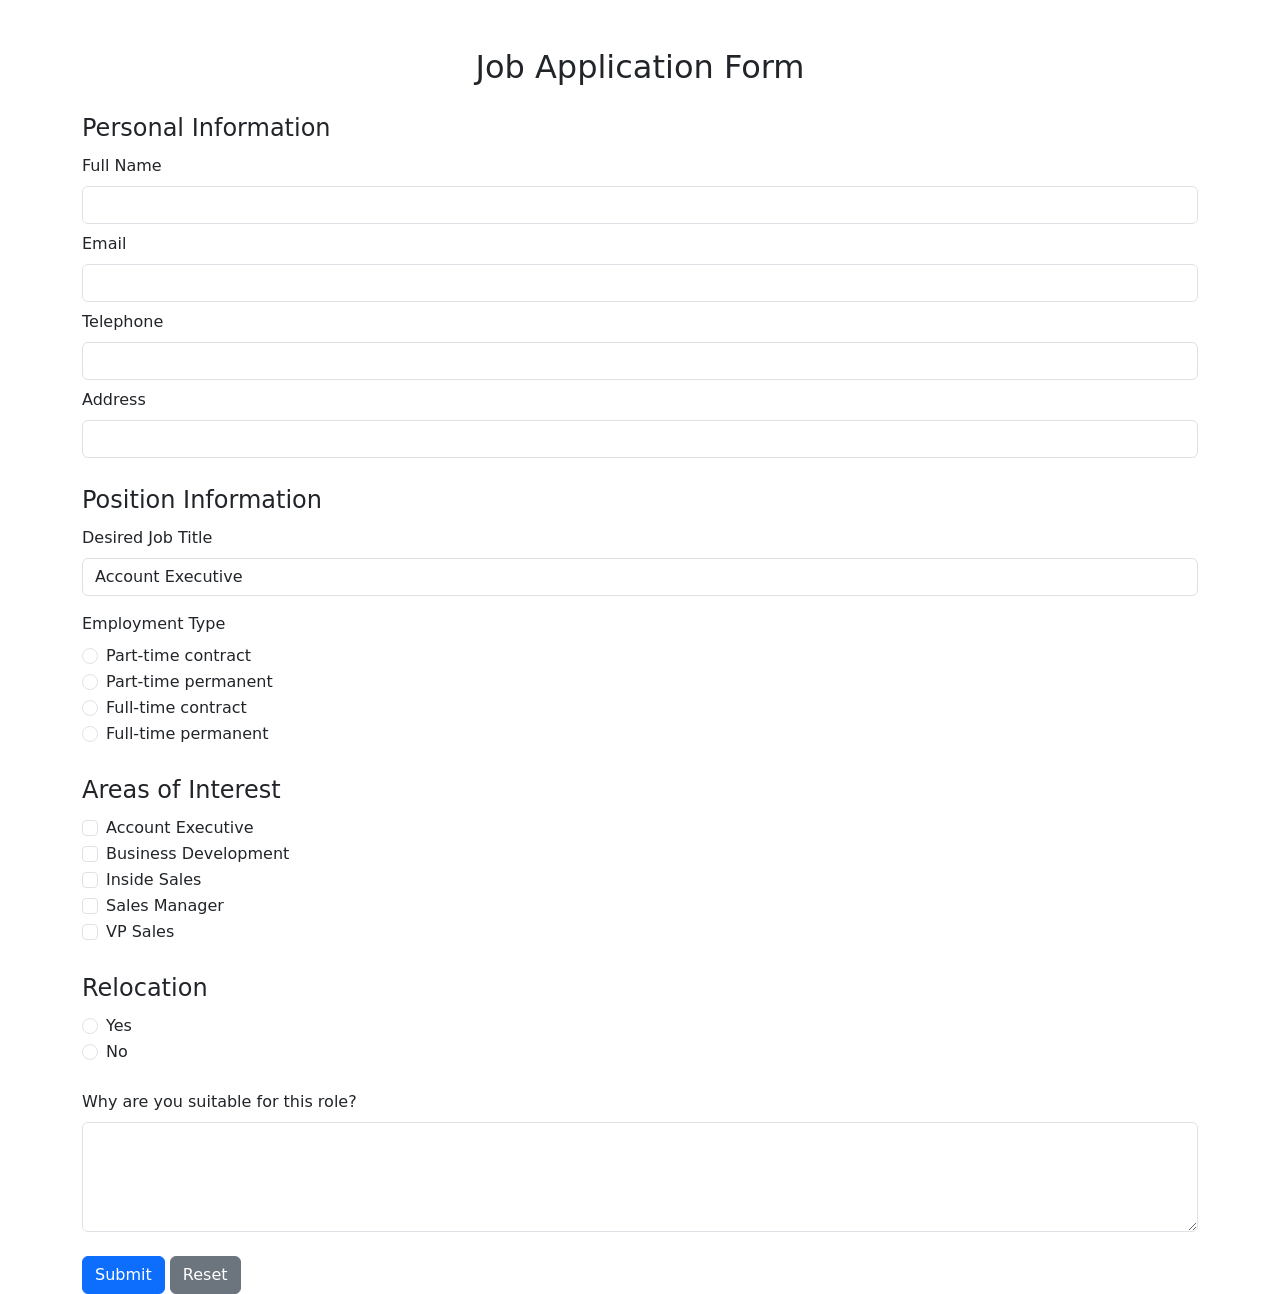
==== form.html @ c622044b "Update and rename form.html.txt to form.html" ====
<!DOCTYPE html>
<html lang="en">

<head>

<meta charset="UTF-8">
<meta name="viewport" content="width=device-width, initial-scale=1.0">

<title>Job Application Form</title>

<link href="https://cdn.jsdelivr.net/npm/bootstrap@5.3.0/dist/css/bootstrap.min.css" rel="stylesheet">

<link rel="stylesheet" href="style.css">

<script>

function validateForm(){

let name = document.getElementById("fullname").value;
let email = document.getElementById("email").value;
let telephone = document.getElementById("telephone").value;

let interests = document.querySelectorAll('input[name="interest"]:checked');

if(name === "" || email === "" || telephone === ""){
alert("Please fill in all required fields.");
return false;
}

if(interests.length === 0){
alert("Please select at least one area of interest.");
return false;
}

return true;

}

</script>

</head>

<body>

<div class="container mt-5">

<h2 class="text-center mb-4">Job Application Form</h2>

<form onsubmit="return validateForm()">

<fieldset>

<legend>Personal Information</legend>

<label class="form-label">Full Name</label>
<input type="text" id="fullname" class="form-control">

<label class="form-label mt-2">Email</label>
<input type="email" id="email" class="form-control">

<label class="form-label mt-2">Telephone</label>
<input type="text" id="telephone" class="form-control">

<label class="form-label mt-2">Address</label>
<input type="text" class="form-control">

</fieldset>


<fieldset class="mt-4">

<legend>Position Information</legend>

<label class="form-label">Desired Job Title</label>

<select class="form-control">

<option>Account Executive</option>
<option>Business Development</option>
<option>Inside Sales</option>
<option>Sales Manager</option>
<option>VP Sales</option>

</select>

<div class="mt-3">

<label class="form-label">Employment Type</label>

<div class="form-check">
<input type="radio" class="form-check-input" name="employment">
<label class="form-check-label">Part-time contract</label>
</div>

<div class="form-check">
<input type="radio" class="form-check-input" name="employment">
<label class="form-check-label">Part-time permanent</label>
</div>

<div class="form-check">
<input type="radio" class="form-check-input" name="employment">
<label class="form-check-label">Full-time contract</label>
</div>

<div class="form-check">
<input type="radio" class="form-check-input" name="employment">
<label class="form-check-label">Full-time permanent</label>
</div>

</div>

</fieldset>


<fieldset class="mt-4">

<legend>Areas of Interest</legend>

<div class="form-check">
<input type="checkbox" class="form-check-input" name="interest">
<label class="form-check-label">Account Executive</label>
</div>

<div class="form-check">
<input type="checkbox" class="form-check-input" name="interest">
<label class="form-check-label">Business Development</label>
</div>

<div class="form-check">
<input type="checkbox" class="form-check-input" name="interest">
<label class="form-check-label">Inside Sales</label>
</div>

<div class="form-check">
<input type="checkbox" class="form-check-input" name="interest">
<label class="form-check-label">Sales Manager</label>
</div>

<div class="form-check">
<input type="checkbox" class="form-check-input" name="interest">
<label class="form-check-label">VP Sales</label>
</div>

</fieldset>


<fieldset class="mt-4">

<legend>Relocation</legend>

<div class="form-check">
<input type="radio" class="form-check-input" name="relocate">
<label class="form-check-label">Yes</label>
</div>

<div class="form-check">
<input type="radio" class="form-check-input" name="relocate">
<label class="form-check-label">No</label>
</div>

</fieldset>


<div class="mt-4">

<label class="form-label">Why are you suitable for this role?</label>

<textarea class="form-control" rows="4"></textarea>

</div>


<div class="mt-4">

<button type="submit" class="btn btn-primary">Submit</button>

<button type="reset" class="btn btn-secondary">Reset</button>

</div>

</form>

</div>

</body>
</html>
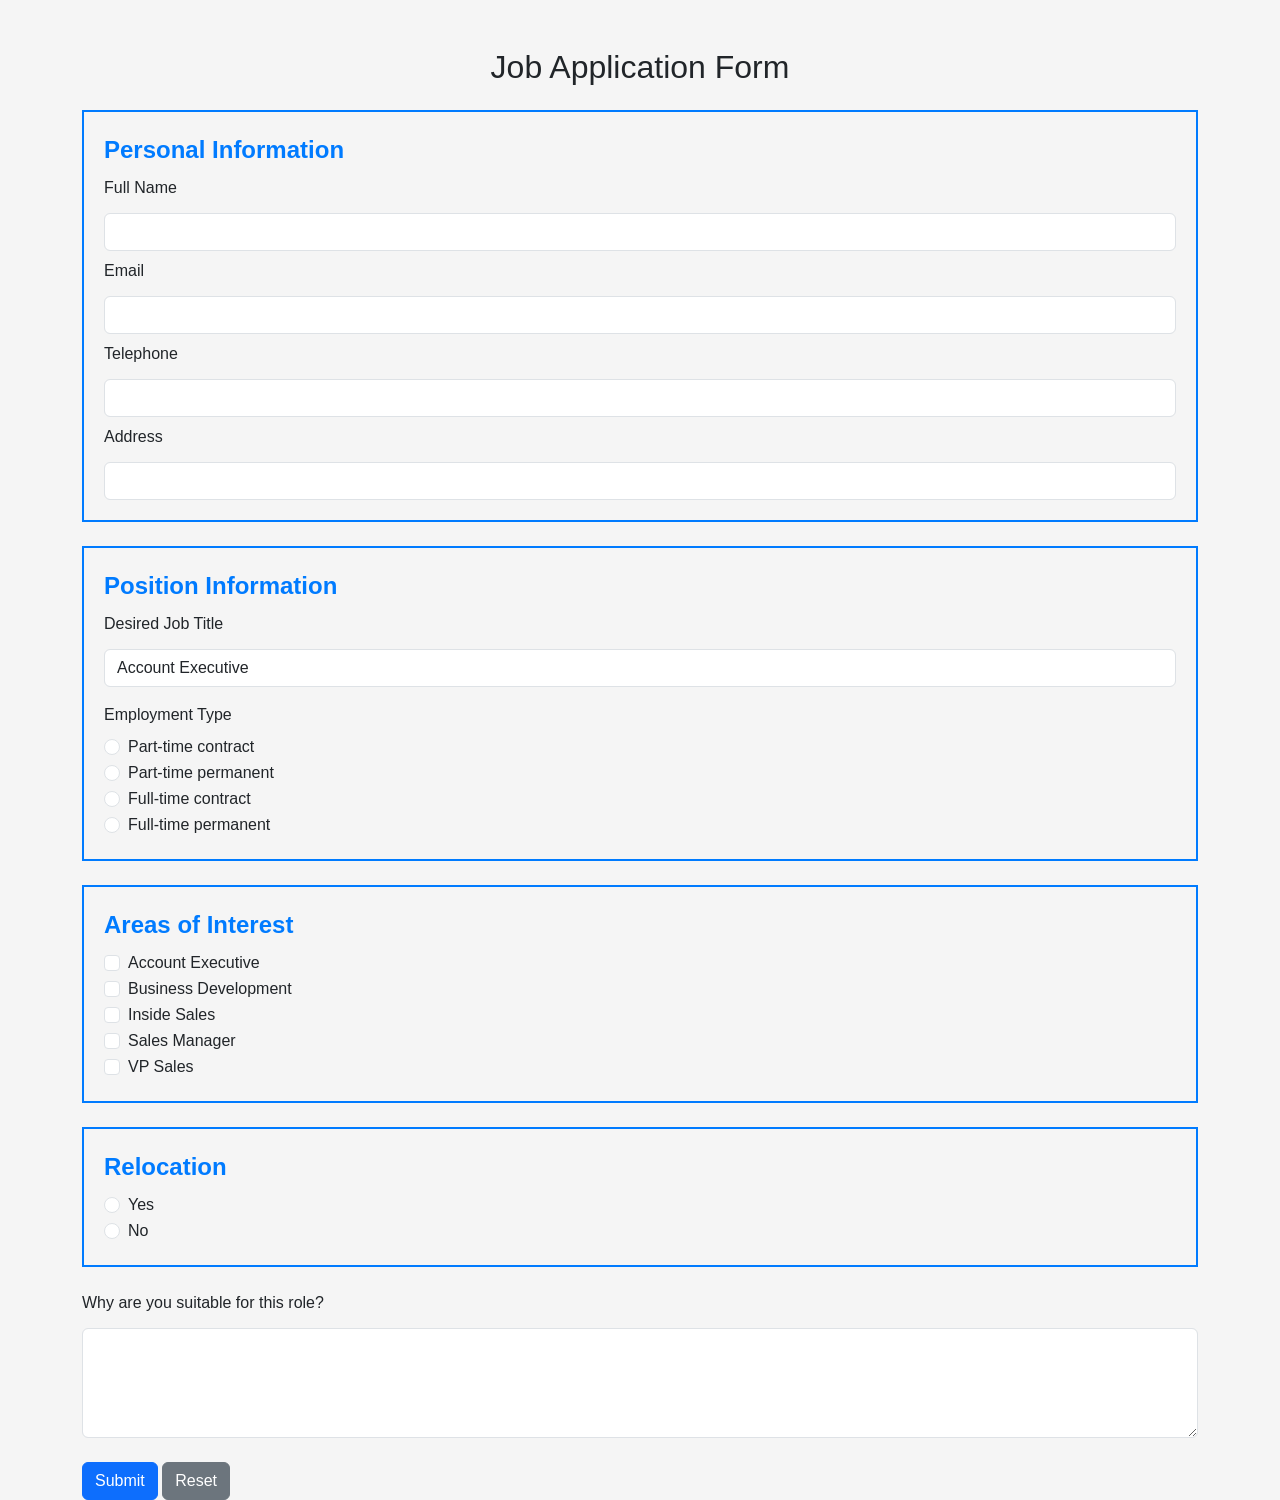
==== commit 33c1e465: "Update form.html" ====
--- a/form.html
+++ b/form.html
@@ -184,3 +184,4 @@
 
 </body>
 </html>
+
--- a/style.css
+++ b/style.css
@@ -0,0 +1,19 @@
+body{
+background-color:#f5f5f5;
+font-family:Arial;
+}
+
+fieldset{
+border:2px solid #007bff;
+padding:20px;
+margin-top:20px;
+}
+
+legend{
+color:#007bff;
+font-weight:bold;
+}
+
+input, textarea, select{
+margin-top:5px;
+}
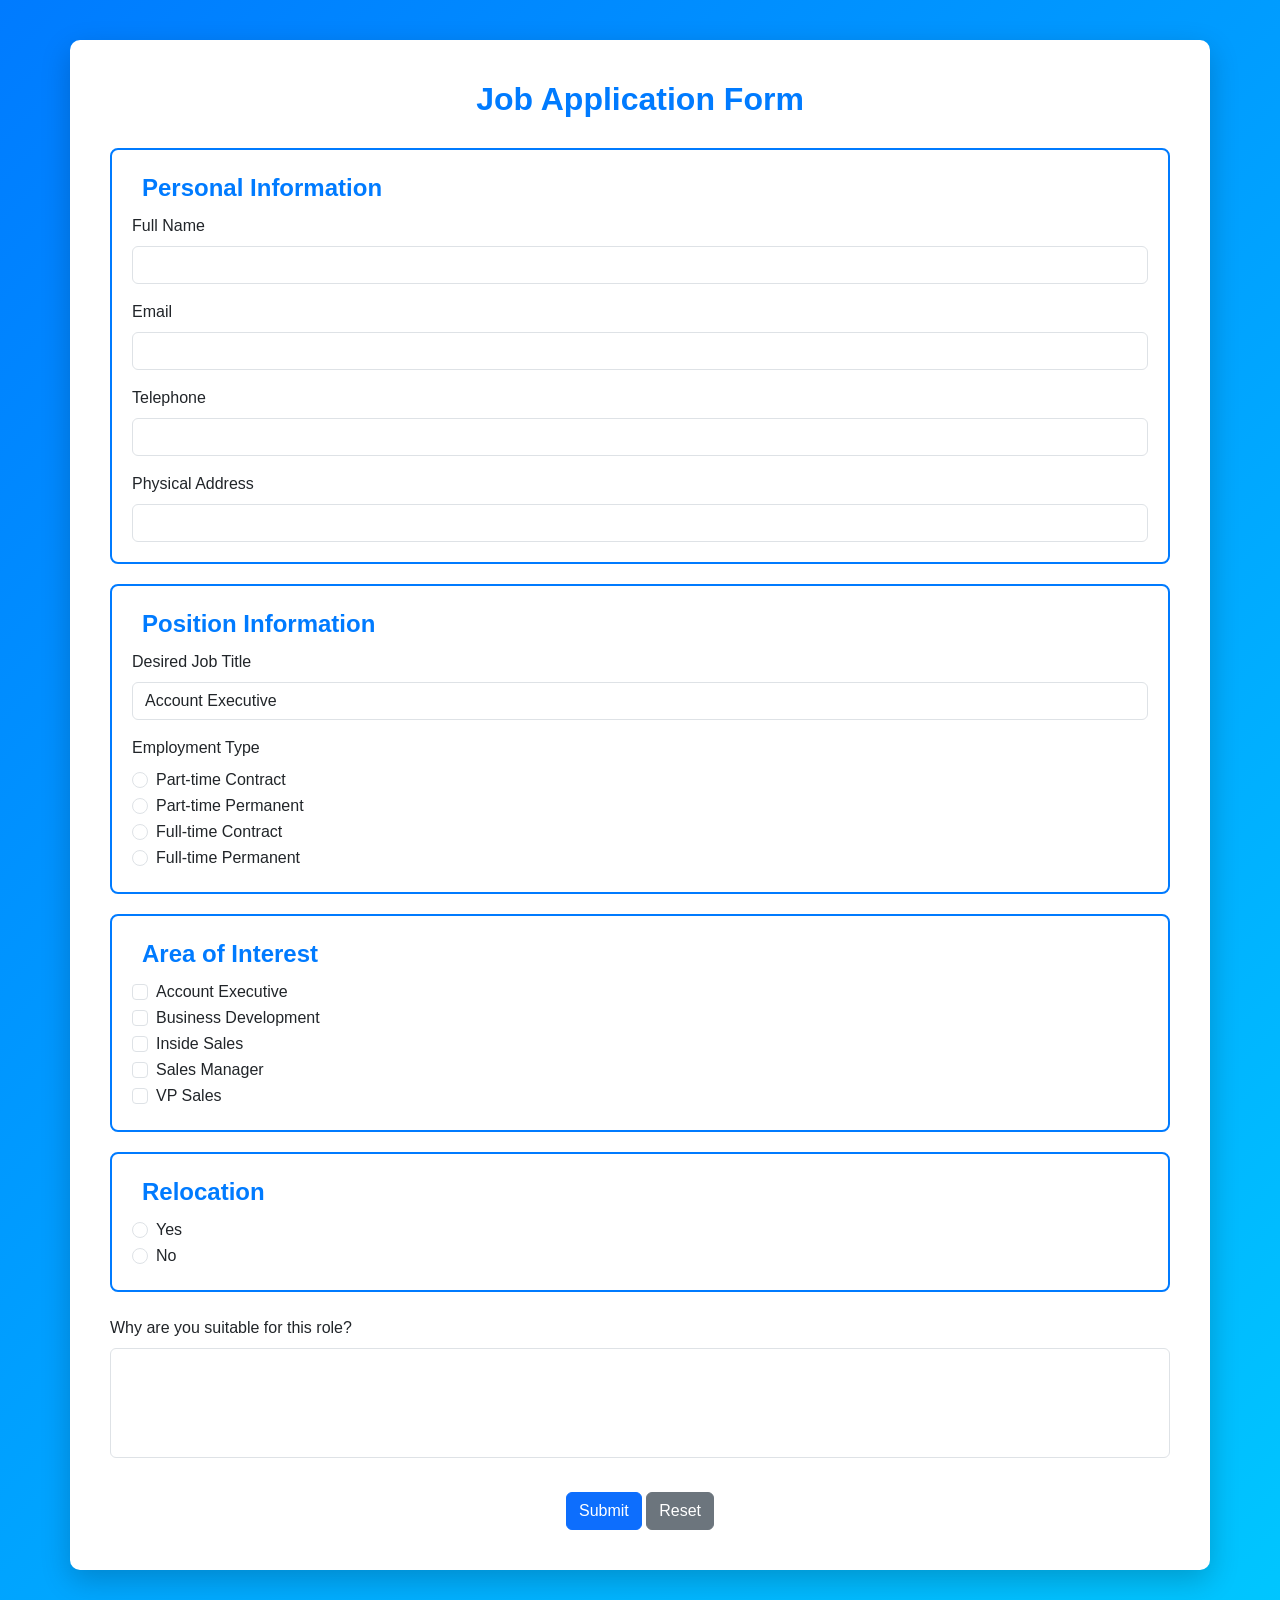
==== commit dd8b4880: "Update form.html" ====
--- a/form.html
+++ b/form.html
@@ -10,25 +10,69 @@
 
 <link href="https://cdn.jsdelivr.net/npm/bootstrap@5.3.0/dist/css/bootstrap.min.css" rel="stylesheet">
 
-<link rel="stylesheet" href="style.css">
+<style>
+
+body{
+background: linear-gradient(135deg,#007bff,#00c6ff);
+font-family: Arial, sans-serif;
+min-height:100vh;
+padding:40px;
+}
+
+.container{
+background:white;
+padding:40px;
+border-radius:10px;
+box-shadow:0 10px 30px rgba(0,0,0,0.2);
+}
+
+h2{
+color:#007bff;
+font-weight:bold;
+text-align:center;
+margin-bottom:30px;
+}
+
+fieldset{
+border:2px solid #007bff;
+padding:20px;
+margin-top:20px;
+border-radius:8px;
+}
+
+legend{
+font-weight:bold;
+color:#007bff;
+padding:0 10px;
+}
+
+textarea{
+resize:none;
+}
+
+button{
+margin-top:10px;
+}
+
+</style>
 
 <script>
 
 function validateForm(){
 
-let name = document.getElementById("fullname").value;
-let email = document.getElementById("email").value;
-let telephone = document.getElementById("telephone").value;
-
-let interests = document.querySelectorAll('input[name="interest"]:checked');
-
-if(name === "" || email === "" || telephone === ""){
-alert("Please fill in all required fields.");
+let name=document.getElementById("fullname").value;
+let email=document.getElementById("email").value;
+let phone=document.getElementById("telephone").value;
+
+let interests=document.querySelectorAll('input[name="interest"]:checked');
+
+if(name===""||email===""||phone===""){
+alert("Please fill in all required fields");
 return false;
 }
 
-if(interests.length === 0){
-alert("Please select at least one area of interest.");
+if(interests.length===0){
+alert("Please select at least one area of interest");
 return false;
 }
 
@@ -40,13 +84,16 @@
 
 </head>
 
+
 <body>
 
-<div class="container mt-5">
-
-<h2 class="text-center mb-4">Job Application Form</h2>
+<div class="container">
+
+<h2>Job Application Form</h2>
 
 <form onsubmit="return validateForm()">
+
+<!-- PERSONAL INFO -->
 
 <fieldset>
 
@@ -55,19 +102,21 @@
 <label class="form-label">Full Name</label>
 <input type="text" id="fullname" class="form-control">
 
-<label class="form-label mt-2">Email</label>
+<label class="form-label mt-3">Email</label>
 <input type="email" id="email" class="form-control">
 
-<label class="form-label mt-2">Telephone</label>
+<label class="form-label mt-3">Telephone</label>
 <input type="text" id="telephone" class="form-control">
 
-<label class="form-label mt-2">Address</label>
+<label class="form-label mt-3">Physical Address</label>
 <input type="text" class="form-control">
 
 </fieldset>
 
 
-<fieldset class="mt-4">
+<!-- POSITION INFO -->
+
+<fieldset>
 
 <legend>Position Information</legend>
 
@@ -88,79 +137,85 @@
 <label class="form-label">Employment Type</label>
 
 <div class="form-check">
-<input type="radio" class="form-check-input" name="employment">
-<label class="form-check-label">Part-time contract</label>
-</div>
-
-<div class="form-check">
-<input type="radio" class="form-check-input" name="employment">
-<label class="form-check-label">Part-time permanent</label>
-</div>
-
-<div class="form-check">
-<input type="radio" class="form-check-input" name="employment">
-<label class="form-check-label">Full-time contract</label>
-</div>
-
-<div class="form-check">
-<input type="radio" class="form-check-input" name="employment">
-<label class="form-check-label">Full-time permanent</label>
-</div>
-
-</div>
-
-</fieldset>
-
-
-<fieldset class="mt-4">
-
-<legend>Areas of Interest</legend>
-
-<div class="form-check">
-<input type="checkbox" class="form-check-input" name="interest">
+<input type="radio" name="employment" class="form-check-input">
+<label class="form-check-label">Part-time Contract</label>
+</div>
+
+<div class="form-check">
+<input type="radio" name="employment" class="form-check-input">
+<label class="form-check-label">Part-time Permanent</label>
+</div>
+
+<div class="form-check">
+<input type="radio" name="employment" class="form-check-input">
+<label class="form-check-label">Full-time Contract</label>
+</div>
+
+<div class="form-check">
+<input type="radio" name="employment" class="form-check-input">
+<label class="form-check-label">Full-time Permanent</label>
+</div>
+
+</div>
+
+</fieldset>
+
+
+<!-- INTEREST -->
+
+<fieldset>
+
+<legend>Area of Interest</legend>
+
+<div class="form-check">
+<input type="checkbox" name="interest" class="form-check-input">
 <label class="form-check-label">Account Executive</label>
 </div>
 
 <div class="form-check">
-<input type="checkbox" class="form-check-input" name="interest">
+<input type="checkbox" name="interest" class="form-check-input">
 <label class="form-check-label">Business Development</label>
 </div>
 
 <div class="form-check">
-<input type="checkbox" class="form-check-input" name="interest">
+<input type="checkbox" name="interest" class="form-check-input">
 <label class="form-check-label">Inside Sales</label>
 </div>
 
 <div class="form-check">
-<input type="checkbox" class="form-check-input" name="interest">
+<input type="checkbox" name="interest" class="form-check-input">
 <label class="form-check-label">Sales Manager</label>
 </div>
 
 <div class="form-check">
-<input type="checkbox" class="form-check-input" name="interest">
+<input type="checkbox" name="interest" class="form-check-input">
 <label class="form-check-label">VP Sales</label>
 </div>
 
 </fieldset>
 
 
-<fieldset class="mt-4">
+<!-- RELOCATION -->
+
+<fieldset>
 
 <legend>Relocation</legend>
 
 <div class="form-check">
-<input type="radio" class="form-check-input" name="relocate">
+<input type="radio" name="relocation" class="form-check-input">
 <label class="form-check-label">Yes</label>
 </div>
 
 <div class="form-check">
-<input type="radio" class="form-check-input" name="relocate">
+<input type="radio" name="relocation" class="form-check-input">
 <label class="form-check-label">No</label>
 </div>
 
 </fieldset>
 
 
+<!-- MESSAGE -->
+
 <div class="mt-4">
 
 <label class="form-label">Why are you suitable for this role?</label>
@@ -170,7 +225,9 @@
 </div>
 
 
-<div class="mt-4">
+<!-- BUTTONS -->
+
+<div class="mt-4 text-center">
 
 <button type="submit" class="btn btn-primary">Submit</button>
 
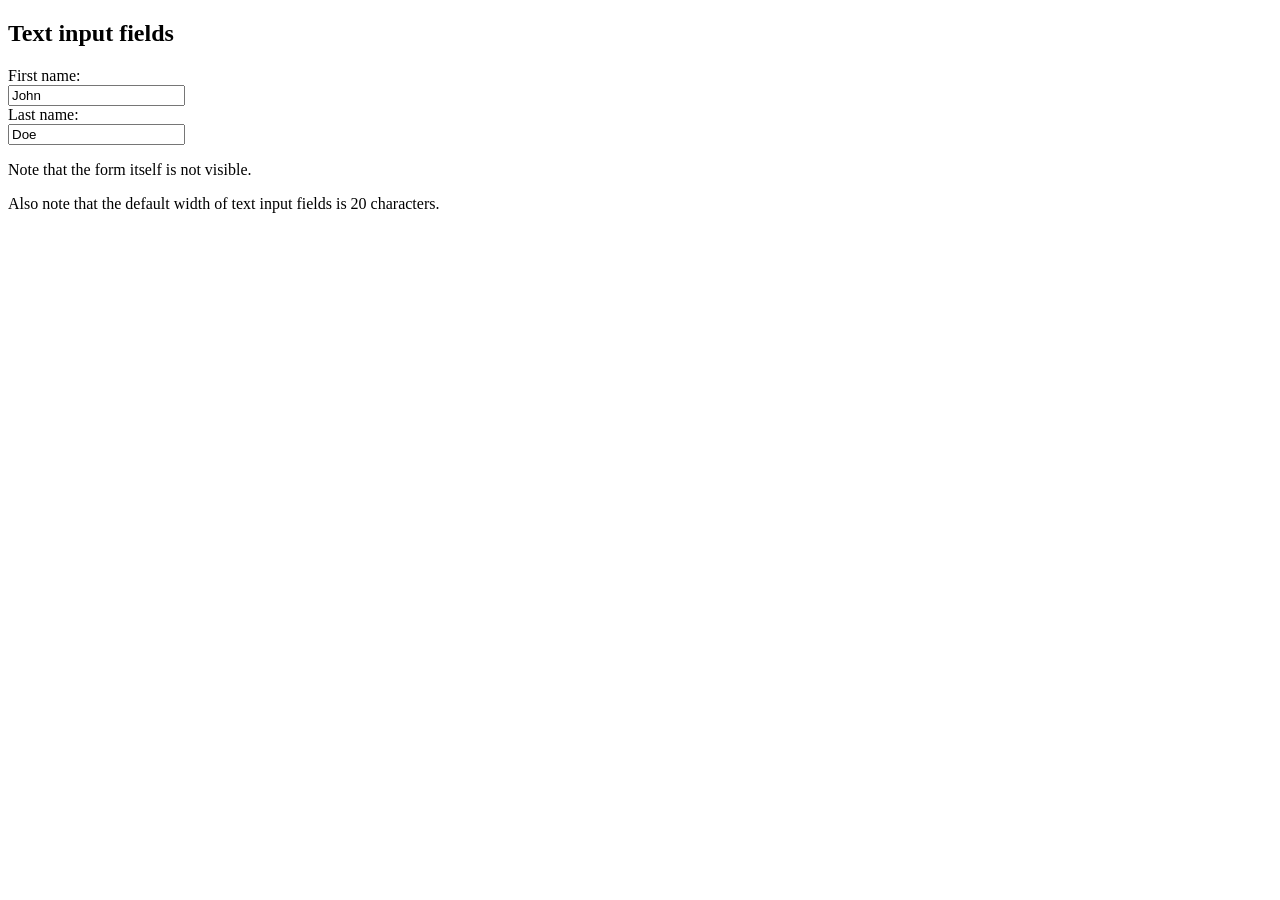
==== commit 8e234481: "Update form.html" ====
--- a/form.html
+++ b/form.html
@@ -8,237 +8,25 @@
 
 <title>Job Application Form</title>
 
-<link href="https://cdn.jsdelivr.net/npm/bootstrap@5.3.0/dist/css/bootstrap.min.css" rel="stylesheet">
+<h2>Text input fields</h2>
 
-<style>
-
-body{
-background: linear-gradient(135deg,#007bff,#00c6ff);
-font-family: Arial, sans-serif;
-min-height:100vh;
-padding:40px;
-}
-
-.container{
-background:white;
-padding:40px;
-border-radius:10px;
-box-shadow:0 10px 30px rgba(0,0,0,0.2);
-}
-
-h2{
-color:#007bff;
-font-weight:bold;
-text-align:center;
-margin-bottom:30px;
-}
-
-fieldset{
-border:2px solid #007bff;
-padding:20px;
-margin-top:20px;
-border-radius:8px;
-}
-
-legend{
-font-weight:bold;
-color:#007bff;
-padding:0 10px;
-}
-
-textarea{
-resize:none;
-}
-
-button{
-margin-top:10px;
-}
-
-</style>
-
-<script>
-
-function validateForm(){
-
-let name=document.getElementById("fullname").value;
-let email=document.getElementById("email").value;
-let phone=document.getElementById("telephone").value;
-
-let interests=document.querySelectorAll('input[name="interest"]:checked');
-
-if(name===""||email===""||phone===""){
-alert("Please fill in all required fields");
-return false;
-}
-
-if(interests.length===0){
-alert("Please select at least one area of interest");
-return false;
-}
-
-return true;
-
-}
-
-</script>
-
-</head>
-
-
-<body>
-
-<div class="container">
-
-<h2>Job Application Form</h2>
-
-<form onsubmit="return validateForm()">
-
-<!-- PERSONAL INFO -->
-
-<fieldset>
-
-<legend>Personal Information</legend>
-
-<label class="form-label">Full Name</label>
-<input type="text" id="fullname" class="form-control">
-
-<label class="form-label mt-3">Email</label>
-<input type="email" id="email" class="form-control">
-
-<label class="form-label mt-3">Telephone</label>
-<input type="text" id="telephone" class="form-control">
-
-<label class="form-label mt-3">Physical Address</label>
-<input type="text" class="form-control">
-
-</fieldset>
-
-
-<!-- POSITION INFO -->
-
-<fieldset>
-
-<legend>Position Information</legend>
-
-<label class="form-label">Desired Job Title</label>
-
-<select class="form-control">
-
-<option>Account Executive</option>
-<option>Business Development</option>
-<option>Inside Sales</option>
-<option>Sales Manager</option>
-<option>VP Sales</option>
-
-</select>
-
-<div class="mt-3">
-
-<label class="form-label">Employment Type</label>
-
-<div class="form-check">
-<input type="radio" name="employment" class="form-check-input">
-<label class="form-check-label">Part-time Contract</label>
-</div>
-
-<div class="form-check">
-<input type="radio" name="employment" class="form-check-input">
-<label class="form-check-label">Part-time Permanent</label>
-</div>
-
-<div class="form-check">
-<input type="radio" name="employment" class="form-check-input">
-<label class="form-check-label">Full-time Contract</label>
-</div>
-
-<div class="form-check">
-<input type="radio" name="employment" class="form-check-input">
-<label class="form-check-label">Full-time Permanent</label>
-</div>
-
-</div>
-
-</fieldset>
-
-
-<!-- INTEREST -->
-
-<fieldset>
-
-<legend>Area of Interest</legend>
-
-<div class="form-check">
-<input type="checkbox" name="interest" class="form-check-input">
-<label class="form-check-label">Account Executive</label>
-</div>
-
-<div class="form-check">
-<input type="checkbox" name="interest" class="form-check-input">
-<label class="form-check-label">Business Development</label>
-</div>
-
-<div class="form-check">
-<input type="checkbox" name="interest" class="form-check-input">
-<label class="form-check-label">Inside Sales</label>
-</div>
-
-<div class="form-check">
-<input type="checkbox" name="interest" class="form-check-input">
-<label class="form-check-label">Sales Manager</label>
-</div>
-
-<div class="form-check">
-<input type="checkbox" name="interest" class="form-check-input">
-<label class="form-check-label">VP Sales</label>
-</div>
-
-</fieldset>
-
-
-<!-- RELOCATION -->
-
-<fieldset>
-
-<legend>Relocation</legend>
-
-<div class="form-check">
-<input type="radio" name="relocation" class="form-check-input">
-<label class="form-check-label">Yes</label>
-</div>
-
-<div class="form-check">
-<input type="radio" name="relocation" class="form-check-input">
-<label class="form-check-label">No</label>
-</div>
-
-</fieldset>
-
-
-<!-- MESSAGE -->
-
-<div class="mt-4">
-
-<label class="form-label">Why are you suitable for this role?</label>
-
-<textarea class="form-control" rows="4"></textarea>
-
-</div>
-
-
-<!-- BUTTONS -->
-
-<div class="mt-4 text-center">
-
-<button type="submit" class="btn btn-primary">Submit</button>
-
-<button type="reset" class="btn btn-secondary">Reset</button>
-
-</div>
-
+<form>
+  <label for="fname">First name:</label><br>
+  <input type="text" id="fname" name="fname" value="John"><br>
+  <label for="lname">Last name:</label><br>
+  <input type="text" id="lname" name="lname" value="Doe">
 </form>
 
-</div>
+<p>Note that the form itself is not visible.</p>
+
+<p>Also note that the default width of text input fields is 20 characters.</p>
 
 </body>
 </html>
 
+
+
+</body>
+</html>
+
+
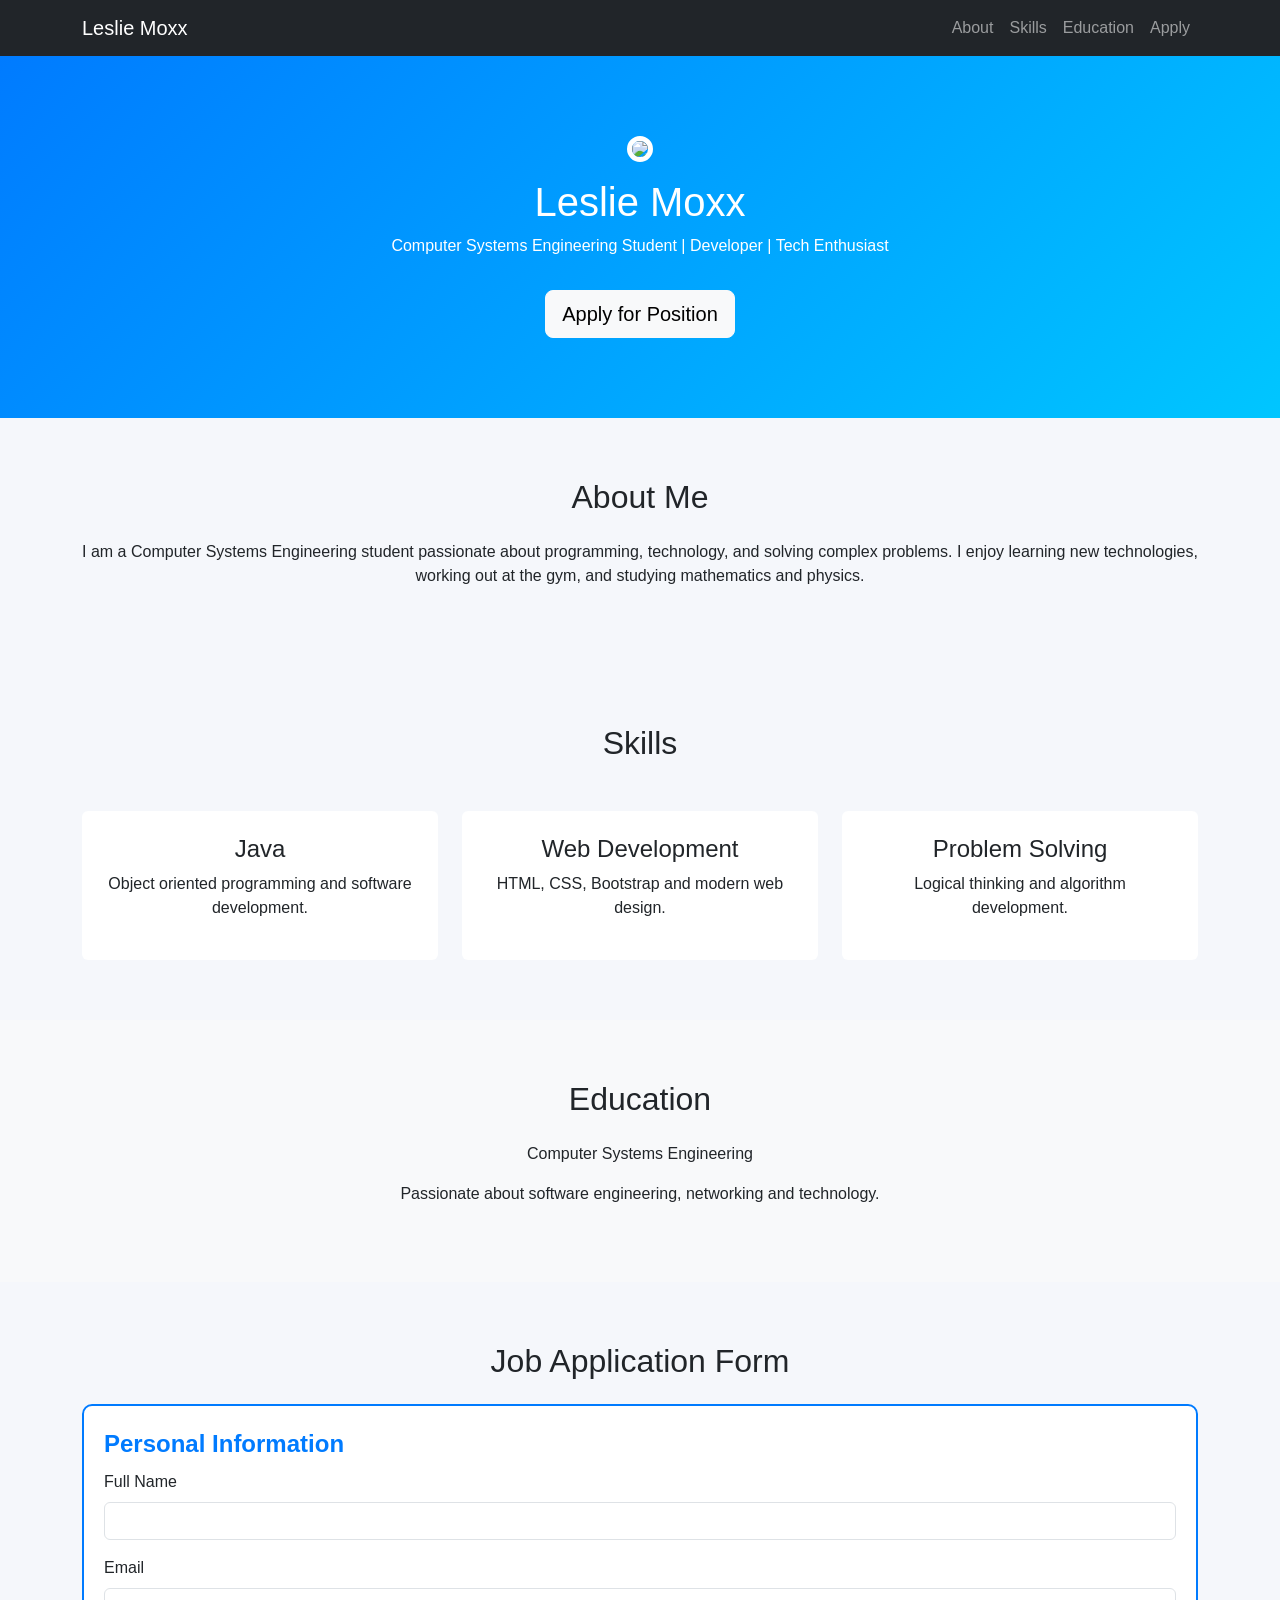
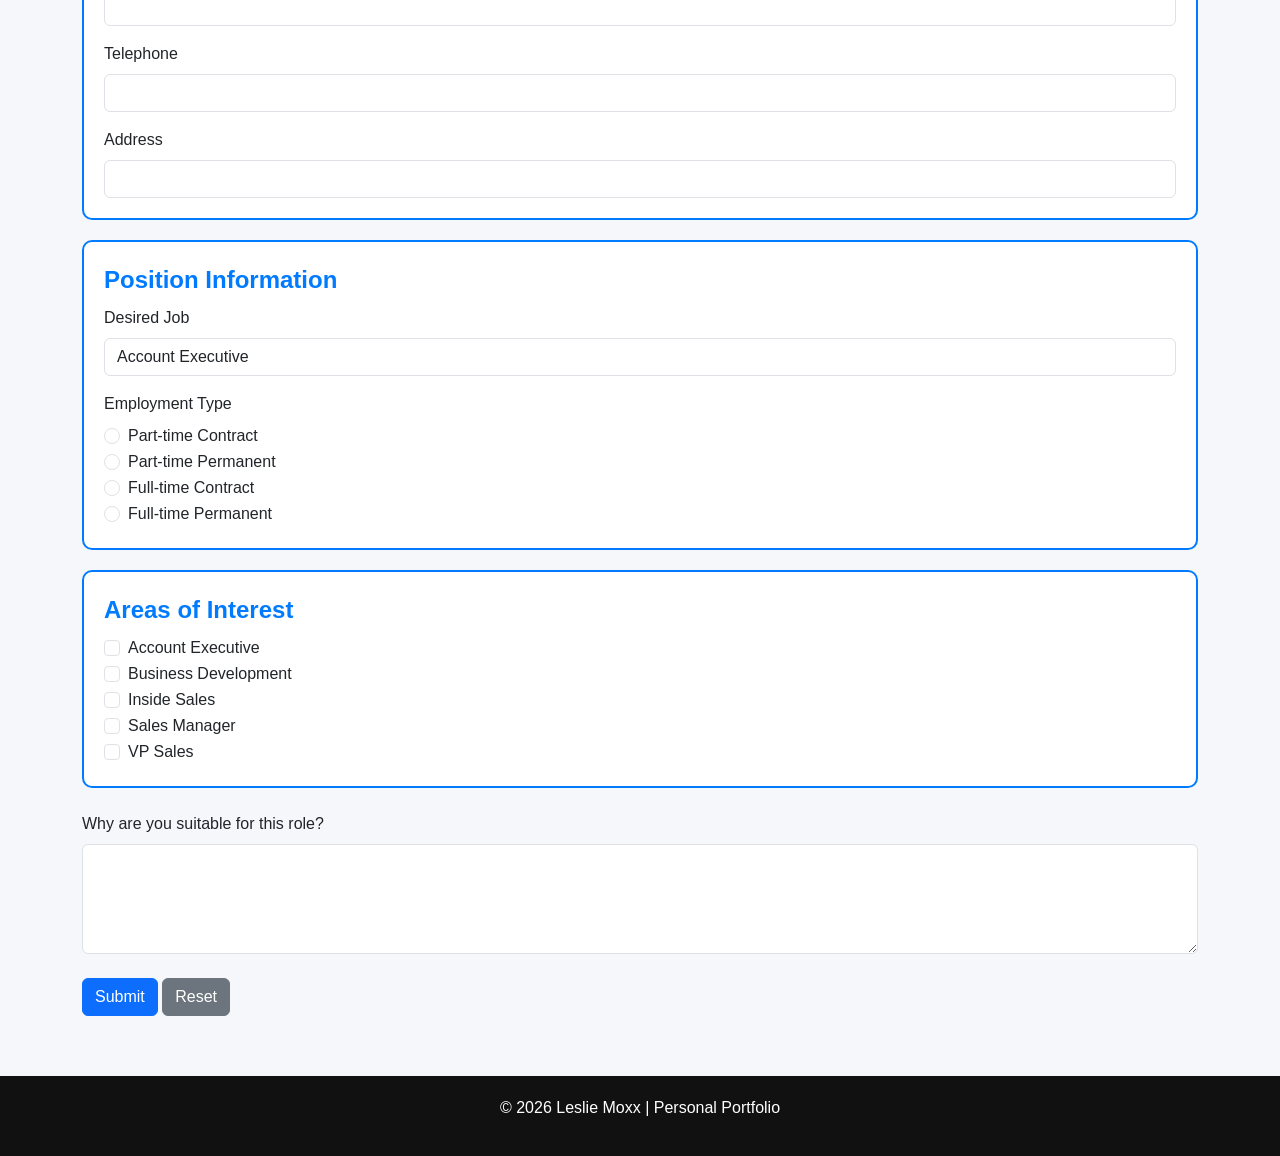
==== commit d29ce3f8: "Update form.html" ====
--- a/form.html
+++ b/form.html
@@ -6,27 +6,399 @@
 <meta charset="UTF-8">
 <meta name="viewport" content="width=device-width, initial-scale=1.0">
 
-<title>Job Application Form</title>
-
-<h2>Text input fields</h2>
-
-<form>
-  <label for="fname">First name:</label><br>
-  <input type="text" id="fname" name="fname" value="John"><br>
-  <label for="lname">Last name:</label><br>
-  <input type="text" id="lname" name="lname" value="Doe">
+<title>Leslie Moxx Portfolio</title>
+
+<link href="https://cdn.jsdelivr.net/npm/bootstrap@5.3.0/dist/css/bootstrap.min.css" rel="stylesheet">
+
+<style>
+
+/* GENERAL STYLE */
+
+body{
+font-family: Arial, sans-serif;
+background:#f5f7fb;
+scroll-behavior:smooth;
+}
+
+/* HERO SECTION */
+
+.hero{
+background:linear-gradient(135deg,#007bff,#00c6ff);
+color:white;
+padding:80px 20px;
+text-align:center;
+}
+
+.hero img{
+width:180px;
+border-radius:50%;
+border:5px solid white;
+}
+
+/* SECTION SPACING */
+
+section{
+padding:60px 0;
+}
+
+/* SKILL CARDS */
+
+.card{
+border:none;
+transition:0.3s;
+}
+
+.card:hover{
+transform:scale(1.05);
+box-shadow:0 5px 20px rgba(0,0,0,0.2);
+}
+
+/* FORM STYLE */
+
+fieldset{
+border:2px solid #007bff;
+padding:20px;
+margin-top:20px;
+border-radius:10px;
+background:white;
+}
+
+legend{
+color:#007bff;
+font-weight:bold;
+}
+
+/* FOOTER */
+
+footer{
+background:#111;
+color:white;
+text-align:center;
+padding:20px;
+}
+
+</style>
+
+<script>
+
+function validateForm(){
+
+let name = document.getElementById("fullname").value;
+let email = document.getElementById("email").value;
+let phone = document.getElementById("telephone").value;
+
+let interests = document.querySelectorAll('input[name="interest"]:checked');
+
+if(name === "" || email === "" || phone === ""){
+alert("Please complete all required fields.");
+return false;
+}
+
+if(interests.length === 0){
+alert("Please select at least one area of interest.");
+return false;
+}
+
+return true;
+
+}
+
+</script>
+
+</head>
+
+
+<body>
+
+<!-- NAVBAR -->
+
+<nav class="navbar navbar-expand-lg navbar-dark bg-dark">
+
+<div class="container">
+
+<a class="navbar-brand" href="#">Leslie Moxx</a>
+
+<button class="navbar-toggler" data-bs-toggle="collapse" data-bs-target="#menu">
+<span class="navbar-toggler-icon"></span>
+</button>
+
+<div class="collapse navbar-collapse" id="menu">
+
+<ul class="navbar-nav ms-auto">
+
+<li class="nav-item">
+<a class="nav-link" href="#about">About</a>
+</li>
+
+<li class="nav-item">
+<a class="nav-link" href="#skills">Skills</a>
+</li>
+
+<li class="nav-item">
+<a class="nav-link" href="#education">Education</a>
+</li>
+
+<li class="nav-item">
+<a class="nav-link" href="#application">Apply</a>
+</li>
+
+</ul>
+
+</div>
+
+</div>
+
+</nav>
+
+
+<!-- HERO -->
+
+<section class="hero">
+
+<img src="https://via.placeholder.com/180">
+
+<h1 class="mt-3">Leslie Moxx</h1>
+
+<p>Computer Systems Engineering Student | Developer | Tech Enthusiast</p>
+
+<a href="#application" class="btn btn-light btn-lg mt-3">Apply for Position</a>
+
+</section>
+
+
+<!-- ABOUT -->
+
+<section id="about">
+
+<div class="container">
+
+<h2 class="text-center mb-4">About Me</h2>
+
+<p class="text-center">
+
+I am a Computer Systems Engineering student passionate about programming,
+technology, and solving complex problems. I enjoy learning new technologies,
+working out at the gym, and studying mathematics and physics.
+
+</p>
+
+</div>
+
+</section>
+
+
+<!-- SKILLS -->
+
+<section id="skills">
+
+<div class="container">
+
+<h2 class="text-center mb-5">Skills</h2>
+
+<div class="row">
+
+<div class="col-md-4">
+
+<div class="card p-4 text-center">
+
+<h4>Java</h4>
+
+<p>Object oriented programming and software development.</p>
+
+</div>
+
+</div>
+
+<div class="col-md-4">
+
+<div class="card p-4 text-center">
+
+<h4>Web Development</h4>
+
+<p>HTML, CSS, Bootstrap and modern web design.</p>
+
+</div>
+
+</div>
+
+<div class="col-md-4">
+
+<div class="card p-4 text-center">
+
+<h4>Problem Solving</h4>
+
+<p>Logical thinking and algorithm development.</p>
+
+</div>
+
+</div>
+
+</div>
+
+</div>
+
+</section>
+
+
+<!-- EDUCATION -->
+
+<section id="education" class="bg-light">
+
+<div class="container text-center">
+
+<h2 class="mb-4">Education</h2>
+
+<p>Computer Systems Engineering</p>
+
+<p>Passionate about software engineering, networking and technology.</p>
+
+</div>
+
+</section>
+
+
+<!-- JOB APPLICATION FORM -->
+
+<section id="application">
+
+<div class="container">
+
+<h2 class="text-center mb-4">Job Application Form</h2>
+
+<form onsubmit="return validateForm()">
+
+
+<fieldset>
+
+<legend>Personal Information</legend>
+
+<label class="form-label">Full Name</label>
+<input type="text" id="fullname" class="form-control">
+
+<label class="form-label mt-3">Email</label>
+<input type="email" id="email" class="form-control">
+
+<label class="form-label mt-3">Telephone</label>
+<input type="text" id="telephone" class="form-control">
+
+<label class="form-label mt-3">Address</label>
+<input type="text" class="form-control">
+
+</fieldset>
+
+
+<fieldset>
+
+<legend>Position Information</legend>
+
+<label class="form-label">Desired Job</label>
+
+<select class="form-control">
+
+<option>Account Executive</option>
+<option>Business Development</option>
+<option>Inside Sales</option>
+<option>Sales Manager</option>
+<option>VP Sales</option>
+
+</select>
+
+<div class="mt-3">
+
+<label class="form-label">Employment Type</label>
+
+<div class="form-check">
+<input type="radio" name="employment" class="form-check-input">
+<label class="form-check-label">Part-time Contract</label>
+</div>
+
+<div class="form-check">
+<input type="radio" name="employment" class="form-check-input">
+<label class="form-check-label">Part-time Permanent</label>
+</div>
+
+<div class="form-check">
+<input type="radio" name="employment" class="form-check-input">
+<label class="form-check-label">Full-time Contract</label>
+</div>
+
+<div class="form-check">
+<input type="radio" name="employment" class="form-check-input">
+<label class="form-check-label">Full-time Permanent</label>
+</div>
+
+</div>
+
+</fieldset>
+
+
+<fieldset>
+
+<legend>Areas of Interest</legend>
+
+<div class="form-check">
+<input type="checkbox" name="interest" class="form-check-input">
+<label class="form-check-label">Account Executive</label>
+</div>
+
+<div class="form-check">
+<input type="checkbox" name="interest" class="form-check-input">
+<label class="form-check-label">Business Development</label>
+</div>
+
+<div class="form-check">
+<input type="checkbox" name="interest" class="form-check-input">
+<label class="form-check-label">Inside Sales</label>
+</div>
+
+<div class="form-check">
+<input type="checkbox" name="interest" class="form-check-input">
+<label class="form-check-label">Sales Manager</label>
+</div>
+
+<div class="form-check">
+<input type="checkbox" name="interest" class="form-check-input">
+<label class="form-check-label">VP Sales</label>
+</div>
+
+</fieldset>
+
+
+<div class="mt-4">
+
+<label class="form-label">Why are you suitable for this role?</label>
+
+<textarea class="form-control" rows="4"></textarea>
+
+</div>
+
+
+<div class="mt-4">
+
+<button class="btn btn-primary">Submit</button>
+
+<button type="reset" class="btn btn-secondary">Reset</button>
+
+</div>
+
 </form>
 
-<p>Note that the form itself is not visible.</p>
-
-<p>Also note that the default width of text input fields is 20 characters.</p>
+</div>
+
+</section>
+
+
+<!-- FOOTER -->
+
+<footer>
+
+<p>© 2026 Leslie Moxx | Personal Portfolio</p>
+
+</footer>
+
+
+<script src="https://cdn.jsdelivr.net/npm/bootstrap@5.3.0/dist/js/bootstrap.bundle.min.js"></script>
 
 </body>
 </html>
 
-
-
-</body>
-</html>
-
-
